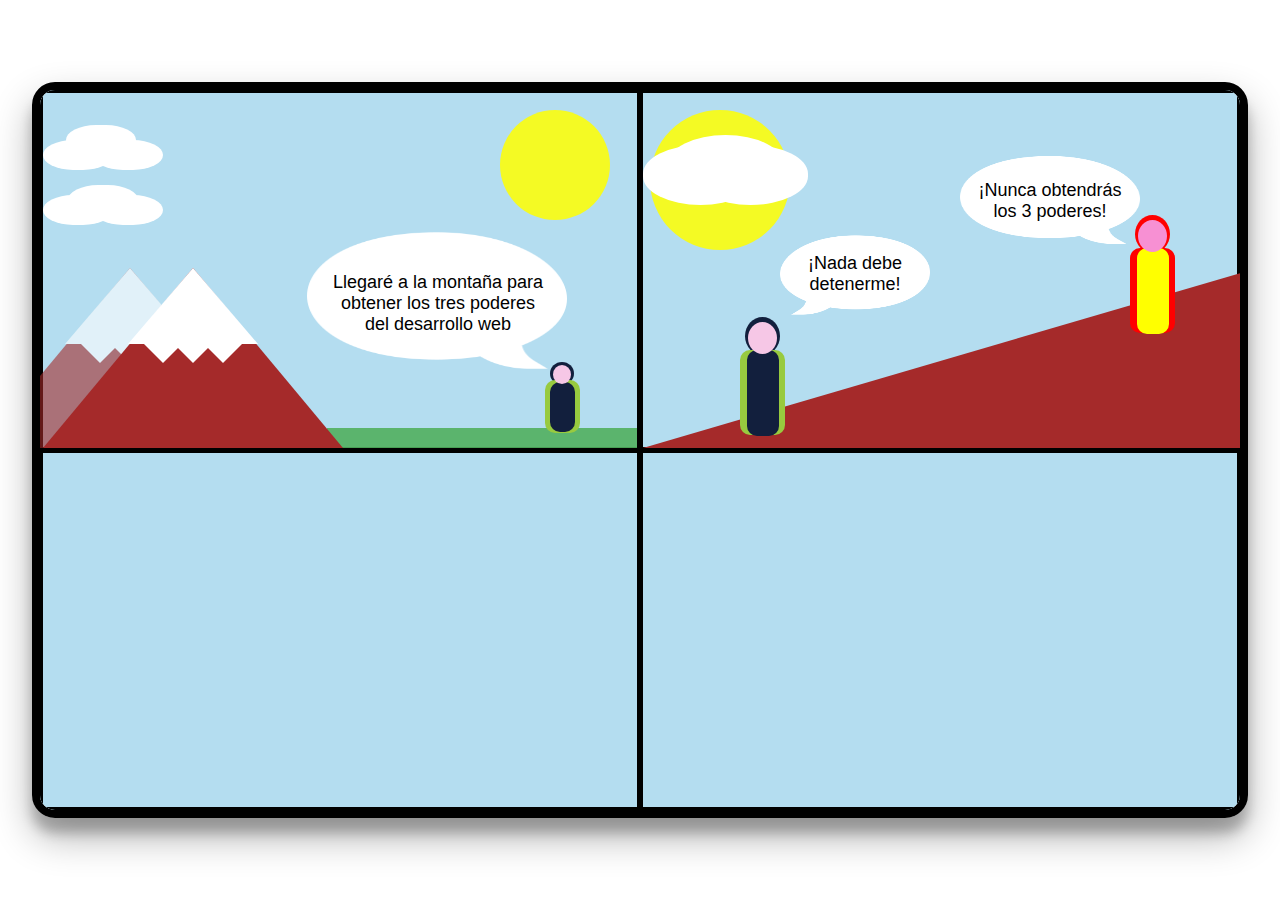
==== creativoSS.html @ b55a6c50 "Initial commit" ====
<!DOCTYPE html>
<html lang="es">
<head>
    <meta charset="UTF-8">
    <meta http-equiv="X-UA-Compatible" content="IE=edge">
    <meta name="viewport" content="width=device-width, initial-scale=1.0">
    <title>Liga de CreativoSS</title>
    <link rel="stylesheet" href="styles.css">
</head>
<body>
    <div class="comic">
        <div class="scene1">
            <div class="sun"></div>  
            <div class="grass"></div>
            <div class="hero">
              <div class="hero-head"></div>   
              <div class="hero-mask"></div>
              <div class="hero-cap"></div>   
              <div class="hero-body"></div>
            </div>
            <div class="dialogue-1">
              <img src="images/dialogue-left.png" alt="dialogo 1">
              <div class="text-dialogue-1">Llegaré a la montaña para</div>
              <div class="text-dialogue-1">obtener los tres poderes</div>
              <div class="text-dialogue-1">del desarrollo web</div>
            </div>                             
            <div class="mountain">
              <div class="mountain-top">
                <div class="mountain-cap-1"></div>
                <div class="mountain-cap-2"></div>
                <div class="mountain-cap-3"></div>
              </div>
            </div>      
            <div class="mountain-two">
              <div class="mountain-top">
                <div class="mountain-cap-1"></div>
                <div class="mountain-cap-2"></div>
                <div class="mountain-cap-3"></div>
              </div>
            </div>          
            <div class="cloud"></div>
            <div class="cloud2"></div>      
        </div>
        <!-- SCENE 2         -->
        <div class="scene2">
          <div class="colina"></div>
          <div class="sun2"></div>
          <div class="cloud3"></div>
          <div class="hero2">
            <div class="hero2-head"></div>   
            <div class="hero2-mask"></div>
            <div class="hero2-cap"></div>   
            <div class="hero2-body"></div>              
          </div>
          <div class="dialogue-2">
            <img src="images/dialogue-right.png" alt="dialogo 2">
            <div class="text-dialogue-2">¡Nada debe</div>
            <div class="text-dialogue-2">detenerme!</div>              
          </div>
          <div class="villain">
            <div class="villain-head"></div>   
            <div class="villain-mask"></div>
            <div class="villain-cap"></div>   
            <div class="villain-body"></div>              
          </div>
          <div class="dialogue-3">
            <img src="images/dialogue-left.png" alt="dialogo 2">
            <div class="text-dialogue-3">¡Nunca obtendrás</div>
            <div class="text-dialogue-3">los 3 poderes!</div>              
          </div> 
        </div>
        <div class="scene3"></div>
        <div class="scene4"></div>
    </div>
</body>
</html>
---- styles.css ----
:root {
    --dark-pink:  #f790d3;
    --light-pink: #f6c7e6;
    --dark-green: #51af5e;
    --light-green: #51af5e;
    --platzi-green: #98CA3F;
    --platzi-dark-blue: #121f3d;
    --sky-blue: #b4ddf0;    
    --shadow: 0 19px 38px rgba(0,0,0,0.30),
              0 15px 12px rgba(0,0,0,0.22);
  }

  body {
    margin: 0;
    height: 100vh;
    width: 100%;
    display: grid;
    place-items: center;
    counter-reset: score;
}

.comic {
    position: relative;
    border: 8px solid black;
    border-radius: 23px;
    height: 720px;
    width: 1200px;
    box-shadow: 0 19px 38px rgba(0, 0, 0, 0.3), 0 15px 12px rgba(0, 0, 0, 0.22);
    overflow: hidden;
}

.scene1 {
    background: var(--sky-blue);
    float: left;
    height: 354px;
    width: 594px;
    border: 3px solid black;
    overflow: hidden;
    margin: 0;
}
.scene2 {
    background: var(--sky-blue);
    float: right;
    height: 354px;
    width: 594px;
    border: 3px solid black;
    overflow: hidden;
    margin: 0;
}
.scene3 {
    background: var(--sky-blue);
    float: left;
    height: 354px;
    width: 594px;
    border: 3px solid black;
    overflow: hidden;
    margin: 0;
}
.scene4 {
    background: var(--sky-blue);
    float: right;
    height: 354px;
    width: 594px;
    border: 3px solid black;
    overflow: hidden;
    margin: 0;
}

/*Scence 1*/
.sun {
  background: yellow;
  border-radius: 50%;
  height: 110px;
  width: 110px;  
  position: absolute;
  top: 20px;
  left: 460px;
  opacity: 0.85;
  z-index: 0;
}

.grass {
  background: var(--dark-green);
  height: 20px;
  width: 310px;
  position: absolute;
  left: 287px;
  bottom: 362px;
  opacity: 0.9;
  z-index: 0;
}

.hero {
  position: absolute;
  left: 505px;
  bottom: 430px;
  z-index: 0; 
}

.hero-head {
  background: var(--light-pink);
  height: 19px;
  width: 18px;
  position: absolute;  
  left: 8px;
  bottom: -4px;
  border-radius: 50%;
  z-index: 1; 
}

.hero-mask {
  background: var(--platzi-dark-blue);
  height: 23px;
  width: 24px;
  position: absolute;  
  left: 5px;
  bottom: -5px;
  border-radius: 50%;
  z-index: 0; 
}

.hero-cap {
  background: var(--platzi-green);
  height: 53px;
  width: 35px;
  position: absolute;  
  border-radius: 10px;
  z-index: 0;
}

.hero-body {
  background: var(--platzi-dark-blue);
  height: 50px;
  width: 25px;
  position: absolute;
  left: 5px; 
  bottom: -52px; 
  border-radius: 10px;
  z-index: 0;
}

.dialogue-1 {
  display: grid;
  align-items: center;
  justify-content: center;
}

.dialogue-1 img {
  height: 155px;
  width: 260px;
  position: absolute;
  bottom: 432px;
  left: 267px;
  z-index: 0;  
}

.dialogue-1 .text-dialogue-1 {
  font-family: sans-serif;
  font-size: large;
  text-align: center;
  position: relative;
  bottom: -179px;
  left: 98px;
}

.mountain, .mountain-two {
  position: absolute;
  bottom: 362px;
  border-left: 150px solid transparent;
  border-right: 150px solid transparent;
  border-bottom: 180px solid brown;
  z-index: 1;
}
.mountain-two {
  left: -60px;
  bottom:362px;
  opacity: .6;
  z-index: 0;
}
.mountain-top {
  position: absolute;
  right: -65px;
  border-left: 65px solid transparent;
  border-right: 65px solid transparent;
  border-bottom: 76px solid white;
  z-index: 2;
}
.mountain-cap-1, .mountain-cap-2, .mountain-cap-3 {
  position: absolute;
  top: 70px;
  border-left: 25px solid transparent;
  border-right: 25px solid transparent;
  border-top: 25px solid white;
}
.mountain-cap-1 { 
  left: -55px; 
}
.mountain-cap-2 { 
  left: -25px; 
}
.mountain-cap-3 { 
  left: 5px; 
}

.cloud, .cloud2, .cloud::before, .cloud::after, .cloud2::before, .cloud2::after {
  position: absolute;
  width: 70px;
  height: 30px;
  background:white;  
  border-radius: 100px / 50px;
}
.cloud { 
  bottom: 585px;
  animation-name: cloud;
  animation-duration: 25s;
  animation-timing-function: linear;
  animation-iteration-count: infinite;
  z-index: 2;        
}
.cloud2 { 
  bottom: 640px;
  animation-name: cloud2;
  animation-duration: 25s;
  animation-timing-function: linear;
  animation-iteration-count: infinite;
  z-index: 0;        
}

@keyframes cloud {
 
  0%{ 
    left: 0px; 
  }
  50%{ 
    left: 410px; 
  } 
  75%{
    left: 200px;
  } 
  100%{
    left:2px;
  }
}

@keyframes cloud2 {
 
  0%{ 
    left: 400px; 
  }
  50%{ 
    left: 20px; 
  } 
  75%{
    left: 200px;
  } 
  100%{
    left:405px;
  }
}

.cloud::before {
  content: '';
  left: 50px;
}
.cloud::after {
  content: '';
  left: 25px;
  top: -10px;
}
.cloud2::before {
  content: '';
  left: 50px;
}
.cloud2::after {
  content: '';
  left: 23px;
  top: -15px;
}

/*Scence 2*/
.colina {
  position: absolute;
  bottom: 362.5px;
  border-left: 615px solid transparent;  
  border-bottom: 180px solid brown;
  z-index: 0;  
}

.sun2 {
  background: yellow;
  border-radius: 50%;
  height: 140px;
  width: 140px;  
  position: absolute;
  top: 20px;
  left: 610px;  
  opacity: 0.85;
  z-index: 0;
}

.cloud3, .cloud3::before, .cloud3::after {
  position: absolute;
  width: 115px;
  height: 60px;
  background:white;  
  border-radius: 100px / 50px;
}
.cloud3 { 
  bottom: 605px;
  animation-name: cloud3;
  animation-duration: 15s;
  animation-timing-function: linear;
  animation-iteration-count: infinite;
  z-index: 2;        
}

@keyframes cloud3 {
 
  0%{ 
    left: 620px; 
  }
  50%{ 
    left: 765px; 
  } 
  75%{
    left: 720px;
  } 
  100%{
    left: 620px;
  }
}

.cloud3::before {
  content: '';
  left: 50px;
}
.cloud3::after {
  content: '';
  left: 25px;
  top: -10px;
}

.hero2 {
  position: absolute;
  left: 700px;
  bottom: 460px;
  z-index: 0; 
}

.hero2-head {
  background: var(--light-pink);
  height: 32px;
  width: 29px;
  position: absolute;  
  left: 8px;
  bottom: -4px;
  border-radius: 50%;
  z-index: 1; 
}

.hero2-mask {
  background: var(--platzi-dark-blue);
  height: 38px;
  width: 35px;
  position: absolute;  
  left: 5px;
  bottom: -5px;
  border-radius: 50%;
  z-index: 0; 
}

.hero2-cap {
  background: var(--platzi-green);
  height: 85px;
  width: 45px;
  position: absolute;  
  border-radius: 10px;
  z-index: 0;
}

.hero2-body {
  background: var(--platzi-dark-blue);
  height: 86px;
  width: 32px;
  position: absolute;
  left: 7px; 
  bottom: -86px; 
  border-radius: 10px;
  z-index: 0;
}

.dialogue-2 {
  display: grid;
  align-items: center;
  justify-content: center;
}

.dialogue-2 img {
  height: 90px;
  width: 150px;
  position: absolute;
  bottom: 490px;
  left: 740px;
  z-index: 0;  
}

.dialogue-2 .text-dialogue-2 {
  font-family: sans-serif;
  font-size: large;
  text-align: center;
  position: relative;
  bottom: -160px;
  left: -85px;
}

.villain {
  position: absolute;
  left: 1090px;
  bottom: 562px;
  z-index: 0; 
}

.villain-head {
  background: var(--dark-pink);
  height: 32px;
  width: 29px;
  position: absolute;  
  left: 8px;
  bottom: -4px;
  border-radius: 50%;
  z-index: 1; 
}

.villain-mask {
  background: red;
  height: 38px;
  width: 35px;
  position: absolute;  
  left: 5px;
  bottom: -5px;
  border-radius: 50%;
  z-index: 0; 
}

.villain-cap {
  background: red;
  height: 85px;
  width: 45px;
  position: absolute;  
  border-radius: 10px;
  z-index: 0;
}

.villain-body {
  background: yellow;
  height: 86px;
  width: 32px;
  position: absolute;
  left: 7px; 
  bottom: -86px; 
  border-radius: 10px;
  z-index: 0;
}

.dialogue-3 {
  display: grid;
  align-items: center;
  justify-content: center;
}

.dialogue-3 img {
  height: 100px; 
  width: 180px;
  position: absolute;
  bottom: 560px;
  left: 920px;
  z-index: 0;  
}

.dialogue-3 .text-dialogue-3 {
  font-family: sans-serif;
  font-size: large;
  text-align: center;
  position: relative;
  bottom: -45px;
  left: 110px;
}
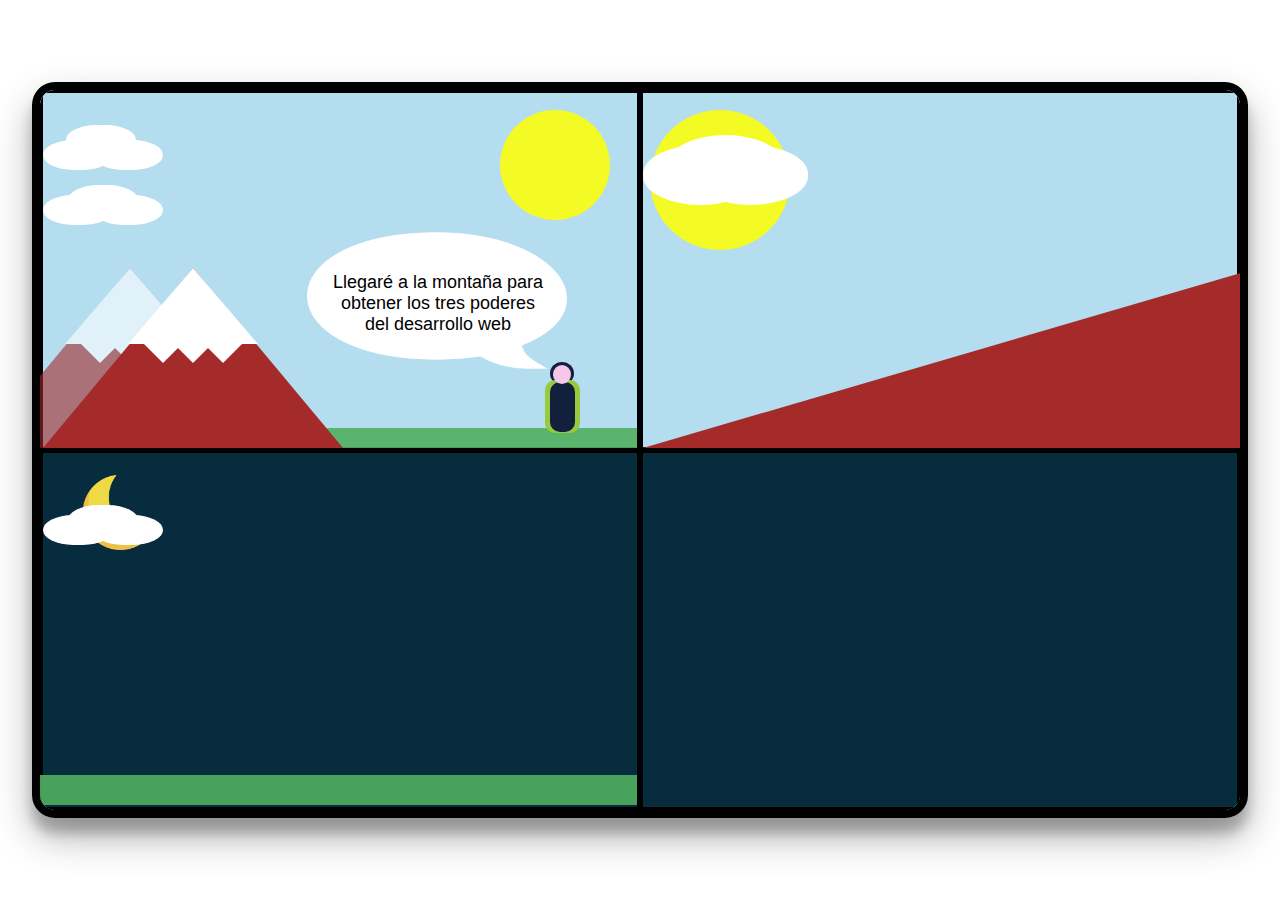
==== commit 09a20a35: "Segunda y tercera escena agregadas" ====
--- a/creativoSS.html
+++ b/creativoSS.html
@@ -66,10 +66,38 @@
           <div class="dialogue-3">
             <img src="images/dialogue-left.png" alt="dialogo 2">
             <div class="text-dialogue-3">¡Nunca obtendrás</div>
-            <div class="text-dialogue-3">los 3 poderes!</div>              
+            <div class="text-dialogue-3">los tres poderes!</div>              
           </div> 
+          <div class="container-laser1">
+            <div class="laser">
+              <img src="images/laser.png" alt="">
+            </div>
+          </div>
         </div>
-        <div class="scene3"></div>
+        <!-- SCENE 3 -->
+        <div class="scene3">
+          <div class="moon">
+            <img src="images/moon.png" alt="">
+          </div>
+          <div class="cloud4"></div>            
+        </div>
+        <div class="hero3">
+          <div class="hero3-head"></div>   
+          <div class="hero3-mask"></div>
+          <div class="hero3-cap"></div>   
+          <div class="hero3-body"></div>              
+        </div>
+        <div class="grass2"></div>
+        <div class="dialogue-4">
+          <img src="images/dialogue-left.png" alt="dialogo 4">
+          <div class="text-dialogue-4">Por fin, los tres poderes:</div>
+          <div class="text-dialogue-4">HTML, CSS y JavaScript</div>     
+        </div>    
+        <div class="powers">
+          <img class="logo html" src="images/htmllogo.png" alt="HTML">
+          <img class="logo css" src="images/csslogo.png" alt="HTML">
+          <img class="logo javascript" src="images/js.png" alt="HTML">
+        </div>
         <div class="scene4"></div>
     </div>
 </body>
--- a/styles.css
+++ b/styles.css
@@ -5,7 +5,8 @@
     --light-green: #51af5e;
     --platzi-green: #98CA3F;
     --platzi-dark-blue: #121f3d;
-    --sky-blue: #b4ddf0;    
+    --sky-blue: #b4ddf0; 
+    --sky-dark: #062c3d;     
     --shadow: 0 19px 38px rgba(0,0,0,0.30),
               0 15px 12px rgba(0,0,0,0.22);
   }
@@ -48,7 +49,7 @@
     margin: 0;
 }
 .scene3 {
-    background: var(--sky-blue);
+    background: var(--sky-dark);
     float: left;
     height: 354px;
     width: 594px;
@@ -57,7 +58,7 @@
     margin: 0;
 }
 .scene4 {
-    background: var(--sky-blue);
+    background: var(--sky-dark );
     float: right;
     height: 354px;
     width: 594px;
@@ -94,7 +95,35 @@
   position: absolute;
   left: 505px;
   bottom: 430px;
-  z-index: 0; 
+  z-index: 0;
+  animation-name: walk;
+  animation-duration: 4s;
+  animation-timing-function: linear;
+  animation-delay: 2.7s;
+  animation-fill-mode: forwards; 
+}
+
+@keyframes walk {
+  0%{
+    transform: translateX(-40px);
+    opacity: 1;  
+  }
+  20%{
+    transform: translateX(-80px);
+    opacity: 1;  
+  }
+  40%{
+    transform: translateX(-160px);
+    opacity: 1;  
+  }
+  80%{
+    transform: translateX(-240px); 
+    opacity: 1;   
+  }
+  100% {
+    transform: translateX(-240px); 
+    opacity: 0;
+  }
 }
 
 .hero-head {
@@ -143,6 +172,29 @@
   display: grid;
   align-items: center;
   justify-content: center;
+  animation-name: dissapear;
+  animation-duration: 500ms;
+  animation-delay: 2s;
+  animation-timing-function: linear;
+  animation-fill-mode: forwards;
+}
+
+@keyframes dissapear {
+  0%{
+    opacity: 1;
+  }
+  50%{
+    opacity: 1;
+  }
+  95%{
+    opacity: 0.6;
+  }
+  98%{
+    opacity: 0.8;
+  }
+  100%{
+    opacity: 0;
+  }
 }
 
 .dialogue-1 img {
@@ -344,7 +396,48 @@
   position: absolute;
   left: 700px;
   bottom: 460px;
-  z-index: 0; 
+  z-index: 0;
+  opacity: 0; 
+  animation-name: climbing;
+  animation-duration: 10s;
+  animation-timing-function: linear;
+  animation-delay: 7.3s;
+  animation-fill-mode: forwards;
+}
+
+@keyframes climbing {
+  0%{
+    opacity: 0.2;
+    transform: translate(0px, 0px);
+  }
+  2%{
+    opacity: 0.6;
+    transform: translate(0px, 0px);
+  }
+  5%{
+    opacity: 1;
+    transform: translate(0px, 0px);
+  }
+  25%{
+    opacity: 1;
+    transform: translate(0px, 0px);
+  }  
+  50%{
+    opacity: 1;
+    transform: translate(0px, 0px);
+  }
+  75%{
+    opacity: 1;
+    transform: translate(0px, 0px);
+  }
+  99%{
+    transform: translate(480px, -120px);
+    opacity: 1;
+  }
+  100%{
+    transform: translate(485px, -120px);
+    opacity: 0;
+  }
 }
 
 .hero2-head {
@@ -393,6 +486,33 @@
   display: grid;
   align-items: center;
   justify-content: center;
+  animation-name: appeardissapear;
+  animation-duration: 6s;
+  animation-timing-function: linear;
+  animation-delay: 7.55s;
+  animation-fill-mode: forwards;
+  opacity: 0;
+}
+
+@keyframes appeardissapear {
+  0%{
+    opacity: 0;
+  }
+  3%{
+    opacity: 0.7;
+  }
+  5%{
+    opacity: 1;
+  }
+  60%{
+    opacity: 1;
+  }
+  97%{
+    opacity: 0.4;
+  }
+  100%{
+    opacity: 0;
+  }
 }
 
 .dialogue-2 img {
@@ -418,6 +538,12 @@
   left: 1090px;
   bottom: 562px;
   z-index: 0; 
+  animation-name: appeardissapear;
+  animation-duration: 4s;
+  animation-timing-function: linear;
+  animation-delay: 7.5s;
+  animation-fill-mode: forwards;
+  opacity: 0;
 }
 
 .villain-head {
@@ -466,7 +592,13 @@
   display: grid;
   align-items: center;
   justify-content: center;
-}
+  animation-name: appeardissapear;
+  animation-duration: 3.5s;
+  animation-timing-function: linear;
+  animation-delay: 7.6s;
+  animation-fill-mode: forwards;
+  opacity: 0;
+} 
 
 .dialogue-3 img {
   height: 100px; 
@@ -484,4 +616,286 @@
   position: relative;
   bottom: -45px;
   left: 110px;
+}
+
+.container-laser1 {
+  position: absolute;
+  z-index: 2;
+  height: 100px;
+  width: 80px;
+  bottom: 375px;  
+  left: 760px;
+  opacity: 0;
+  animation-name: laser;
+  animation-duration: 1.3s;
+  animation-timing-function: linear;
+  animation-iteration-count: 1;
+  animation-fill-mode: forwards;
+  animation-delay: 9s;
+}
+
+.laser img {
+  position: absolute;
+  height: 50px;
+  transform: rotate(-25deg);  
+}
+
+@keyframes laser {
+  0%{
+    transform: translate(0, -5px);
+    opacity: 0.9;
+  }
+  25%{
+    transform: translate(75px, -25px);
+    opacity: 1;
+  }
+  50%{
+    transform: translate(150px, -45px);
+    opacity: 1;
+  }
+  75%{
+    transform: translate(225px, -65px);
+    opacity: 1;
+  }
+  99%{
+    transform: translate(300px, -89px);
+    opacity: 1;
+  }
+  100%{
+    transform: translate(300px, -90px);
+    opacity: 0;
+  }
+}
+
+/*Scence 3*/
+
+.moon {
+  position: absolute;
+  z-index: 0;
+  height: 75px;
+  width: 75px;
+  bottom: 260px;  
+  left: 40px;
+  z-index: 0;
+}
+
+.moon img {
+  position: absolute;
+  height: 75px;
+}
+
+.cloud4, .cloud4::before, .cloud4::after {
+  position: absolute;
+  width: 70px;
+  height: 30px;
+  background:white;  
+  border-radius: 100px / 50px;
+}
+
+.cloud4 { 
+  bottom: 265px;
+  animation-name: cloud4;
+  animation-duration: 18s;
+  animation-timing-function: linear;
+  animation-iteration-count: infinite;
+  z-index: 0;        
+}
+
+@keyframes cloud4 {
+ 
+  0%{ 
+    left: 75px; 
+  }
+  50%{ 
+    left: 180px; 
+  } 
+  75%{
+    left: 100px;
+  } 
+  100%{
+    left: 75px;
+  }
+}
+
+.cloud4::before {
+  content: '';
+  left: 50px;
+}
+.cloud4::after {
+  content: '';
+  left: 25px;
+  top: -10px;
+}
+
+.hero3 {
+  position: absolute;
+  left: 460px;
+  bottom: 60px;
+  z-index: 1;
+  animation-name: appeardissapear;
+  animation-duration: 10s;
+  animation-timing-function: linear;
+  animation-delay: 22s;
+  animation-fill-mode: forwards; 
+  opacity: 0;
+}
+
+.hero3-head {
+  background: var(--light-pink);
+  height: 56px;
+  width: 53px;
+  position: absolute;  
+  left: 13.5px;
+  bottom: 88px;
+  border-radius: 50%;
+  z-index: 3; 
+}
+
+.hero3-mask {
+  background: var(--platzi-dark-blue);
+  height: 65px;
+  width: 70px;
+  position: absolute;  
+  left: 5px;
+  bottom: 85px;
+  border-radius: 50%;
+  z-index: 2; 
+}
+
+.hero3-cap {
+  background: var(--platzi-green);
+  height: 153px;
+  width: 85px;
+  position: absolute;  
+  border-radius: 20px;
+  z-index: 1;
+  bottom: -55px;
+  left: -1px;
+}
+
+.hero3-body {
+  background: var(--platzi-dark-blue);
+  height: 140px;
+  width: 70px;
+  position: absolute;
+  left: 5px; 
+  bottom: -52px; 
+  border-radius: 18px;
+  z-index: 2;
+}
+
+.grass2 {
+  background: var(--dark-green);
+  height: 30px;
+  width: 597px;
+  position: absolute;
+  left: 0px;
+  bottom: 5px;
+  opacity: 0.9;
+  z-index: 0;
+}
+
+.dialogue-4 {
+  display: grid;
+  align-items: center;
+  justify-content: center;
+  animation-name: appeardissapear;
+  animation-duration: 8s;
+  animation-delay: 23s;
+  animation-timing-function: linear;
+  animation-fill-mode: forwards;
+  opacity: 0;
+}
+
+.dialogue-4 img {
+  height: 190px;
+  width: 175px;
+  position: absolute;
+  bottom: 145px;
+  left: 295px;
+  z-index: 0;  
+}
+
+.dialogue-4 .text-dialogue-4 {
+  font-family: sans-serif;
+  font-size: large;
+  text-align: center;
+  position: relative;
+  bottom: -410px;
+  left: -220px;
+}
+
+.powers {
+  background: white;
+  z-index: 1;
+  height: 100px;
+  width: 255px;
+  bottom: 50px;
+  left: 2px;
+  position: absolute;
+  display: flex;
+  justify-content: space-between; 
+  margin: 30px;
+  opacity: 0;    
+}
+
+.powers img{
+  height: 90px;
+  bottom: 100px;  
+}
+
+.html {
+  animation-name: logo;
+  animation-timing-function: linear;        
+  animation-delay: 100ms;
+  animation-duration: 500ms;
+  animation-iteration-count: infinite;
+}
+
+.css {
+  animation-name: logo;
+  animation-timing-function: linear;        
+  animation-delay: 100ms;
+  animation-duration: 800ms;
+  animation-iteration-count: infinite;
+}
+
+.javascript {
+  animation-name: logo;
+  animation-timing-function: linear;        
+  animation-delay: 100ms;
+  animation-duration: 500ms;
+  animation-iteration-count: infinite;
+}
+
+@keyframes logo {
+  0%{
+    /* opacity: 0; */
+    transform: translateX(0px);
+  }
+  2%{
+    /* opacity: 0.5; */
+    transform: translateX(0px);  
+  }
+  5%{
+    /* opacity: 1; */
+    transform: translateX(0px);
+  }
+  10%{
+    transform: translateX(0px);
+  }
+  50%{
+    transform: translateX(-7px);
+  }
+  100%{
+    transform: translateX(0px);
+  }
+}
+
+.powers {
+  animation-name: appeardissapear;
+  animation-duration: 11s;
+  animation-delay: 20s;
+  animation-timing-function: linear;
+  animation-fill-mode: forwards;
 }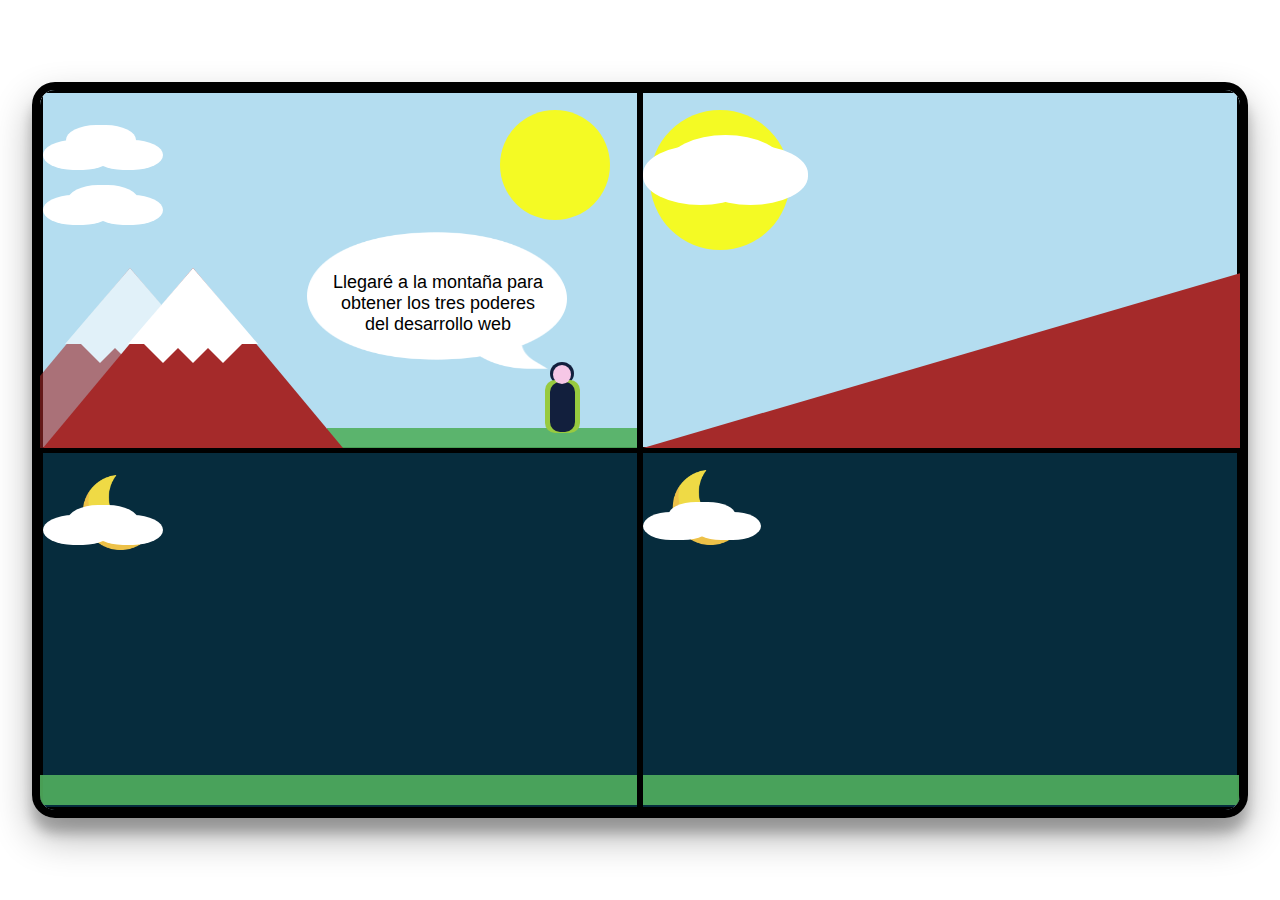
==== commit bf3d5c15: "Inicio scene 4" ====
--- a/creativoSS.html
+++ b/creativoSS.html
@@ -79,26 +79,45 @@
           <div class="moon">
             <img src="images/moon.png" alt="">
           </div>
-          <div class="cloud4"></div>            
+          <div class="cloud4"></div>           
+          <div class="hero3">
+            <div class="hero3-head"></div>   
+            <div class="hero3-mask"></div>
+            <div class="hero3-cap"></div>   
+            <div class="hero3-body"></div>              
+          </div>
+          <div class="grass2"></div>
+          <div class="dialogue-4">
+            <img src="images/dialogue-left.png" alt="dialogo 4">
+            <div class="text-dialogue-4">Por fin, los tres poderes:</div>
+            <div class="text-dialogue-4">HTML, CSS y JavaScript</div>     
+          </div>    
+          <div class="powers">
+            <img class="logo html" src="images/htmllogo.png" alt="HTML">
+            <img class="logo css" src="images/csslogo.png" alt="HTML">
+            <img class="logo javascript" src="images/js.png" alt="HTML">
+          </div>
         </div>
-        <div class="hero3">
-          <div class="hero3-head"></div>   
-          <div class="hero3-mask"></div>
-          <div class="hero3-cap"></div>   
-          <div class="hero3-body"></div>              
+        <!-- Scene 4 -->
+        <div class="scene4">
+          <div class="moon2">
+            <img src="images/moon.png" alt="Moon 2">
+          </div>
+          <div class="cloud5"></div>
+          <div class="grass3"></div>  
+          <div class="hero4">
+            <div class="hero4-head"></div>   
+            <div class="hero4-mask"></div>
+            <div class="hero4-cap"></div>   
+            <div class="hero4-body"></div> 
+          </div>
+          <div class="villain2">
+            <div class="villain2-head"></div>   
+            <div class="villain2-mask"></div>
+            <div class="villain2-cap"></div>   
+            <div class="villain2-body"></div> 
+          </div>
         </div>
-        <div class="grass2"></div>
-        <div class="dialogue-4">
-          <img src="images/dialogue-left.png" alt="dialogo 4">
-          <div class="text-dialogue-4">Por fin, los tres poderes:</div>
-          <div class="text-dialogue-4">HTML, CSS y JavaScript</div>     
-        </div>    
-        <div class="powers">
-          <img class="logo html" src="images/htmllogo.png" alt="HTML">
-          <img class="logo css" src="images/csslogo.png" alt="HTML">
-          <img class="logo javascript" src="images/js.png" alt="HTML">
-        </div>
-        <div class="scene4"></div>
     </div>
 </body>
 </html>--- a/styles.css
+++ b/styles.css
@@ -704,16 +704,16 @@
 @keyframes cloud4 {
  
   0%{ 
-    left: 75px; 
+    left: 70px; 
   }
   50%{ 
-    left: 180px; 
+    left: 165px; 
   } 
   75%{
     left: 100px;
   } 
   100%{
-    left: 75px;
+    left: 70px;
   }
 }
 
@@ -729,7 +729,7 @@
 
 .hero3 {
   position: absolute;
-  left: 460px;
+  left: 500px;
   bottom: 60px;
   z-index: 1;
   animation-name: appeardissapear;
@@ -808,11 +808,11 @@
 }
 
 .dialogue-4 img {
-  height: 190px;
-  width: 175px;
-  position: absolute;
-  bottom: 145px;
-  left: 295px;
+  height: 130px;
+  width: 230px;
+  position: absolute;
+  bottom: 160px;
+  left: 275px;
   z-index: 0;  
 }
 
@@ -821,8 +821,9 @@
   font-size: large;
   text-align: center;
   position: relative;
-  bottom: -410px;
-  left: -220px;
+  bottom: -110px;
+  left: 90px;
+  z-index: 2;
 }
 
 .powers {
@@ -898,4 +899,189 @@
   animation-delay: 20s;
   animation-timing-function: linear;
   animation-fill-mode: forwards;
+}
+
+/* Scene 4 */
+
+.moon2 {
+  position: absolute;
+  z-index: 0;
+  height: 70px;
+  width: 70px;
+  bottom: 270px;  
+  left: 630px;
+  z-index: 0;
+}
+
+.moon2 img {
+  position: absolute;
+  height: 75px;
+}
+
+.cloud5, .cloud5::before, .cloud5::after {
+  position: absolute;
+  width: 68px;
+  height: 28px;
+  background:white;  
+  border-radius: 100px / 50px;
+}
+
+.cloud5 { 
+  bottom: 270px;  
+  animation-name: cloud5;
+  animation-duration: 10s;
+  animation-timing-function: linear;
+  animation-iteration-count: infinite;
+  z-index: 0;        
+}
+
+@keyframes cloud5 {
+ 
+  0%{ 
+    left: 620px; 
+  }
+  50%{ 
+    left: 750px; 
+  } 
+  75%{
+    left: 700px;
+  } 
+  100%{
+    left: 620px;
+  }
+}
+
+.cloud5::before {
+  content: '';
+  left: 50px;
+}
+.cloud5::after {
+  content: '';
+  left: 25px;
+  top: -10px;
+}
+
+.grass3 {
+  background: var(--dark-green);
+  height: 30px;
+  width: 596px;
+  position: absolute;
+  left: 603px;
+  bottom: 5px;
+  opacity: 0.9;
+  z-index: 0;
+}
+
+.hero4 {
+  position: absolute;
+  left: 1075px;
+  bottom: 60px;
+  z-index: 1;
+  animation-name: appeardissapear;
+  animation-duration: 10s;
+  animation-timing-function: linear;
+  animation-delay: 33s;
+  animation-fill-mode: forwards; 
+  opacity: 0;
+}
+
+.hero4-head {
+  background: var(--light-pink);
+  height: 56px;
+  width: 53px;
+  position: absolute;  
+  left: 13.5px;
+  bottom: 88px;
+  border-radius: 50%;
+  z-index: 3; 
+}
+
+.hero4-mask {
+  background: var(--platzi-dark-blue);
+  height: 65px;
+  width: 70px;
+  position: absolute;  
+  left: 5px;
+  bottom: 85px;
+  border-radius: 50%;
+  z-index: 2; 
+}
+
+.hero4-cap {
+  background: var(--platzi-green);
+  height: 153px;
+  width: 85px;
+  position: absolute;  
+  border-radius: 20px;
+  z-index: 1;
+  bottom: -55px;
+  left: -1px;
+}
+
+.hero4-body {
+  background: var(--platzi-dark-blue);
+  height: 140px;
+  width: 70px;
+  position: absolute;
+  left: 5px; 
+  bottom: -52px; 
+  border-radius: 18px;
+  z-index: 2;
+}
+
+.villain2 {
+  position: absolute;
+  left: 630px;
+  bottom: 60px;
+  z-index: 1;
+  animation-name: appeardissapear;
+  animation-duration: 10s;
+  animation-timing-function: linear;
+  animation-delay: 34s;
+  animation-fill-mode: forwards; 
+  opacity: 0;
+}
+
+.villain2-head {
+  background: var(--dark-pink);
+  height: 56px;
+  width: 53px;
+  position: absolute;  
+  left: 13.5px;
+  bottom: 88px;
+  border-radius: 50%;
+  z-index: 3; 
+}
+
+.villain2-mask {
+  background: var(--dark-green);
+  height: 65px;
+  width: 70px;
+  position: absolute;  
+  left: 5px;
+  bottom: 85px;
+  border-radius: 50%;
+  z-index: 2; 
+}
+
+.villain2-cap {
+  background: var(--platzi-dark-blue);
+  height: 153px;
+  width: 85px;
+  position: absolute;  
+  border-radius: 20px;
+  z-index: 1;
+  bottom: -55px;
+  left: -1px;
+}
+
+.villain2-body {
+  background: var(--dark-green);
+  height: 140px;
+  width: 70px;
+  position: absolute;
+  left: 5px; 
+  bottom: -52px; 
+  border-radius: 18px;
+  z-index: 2;
 }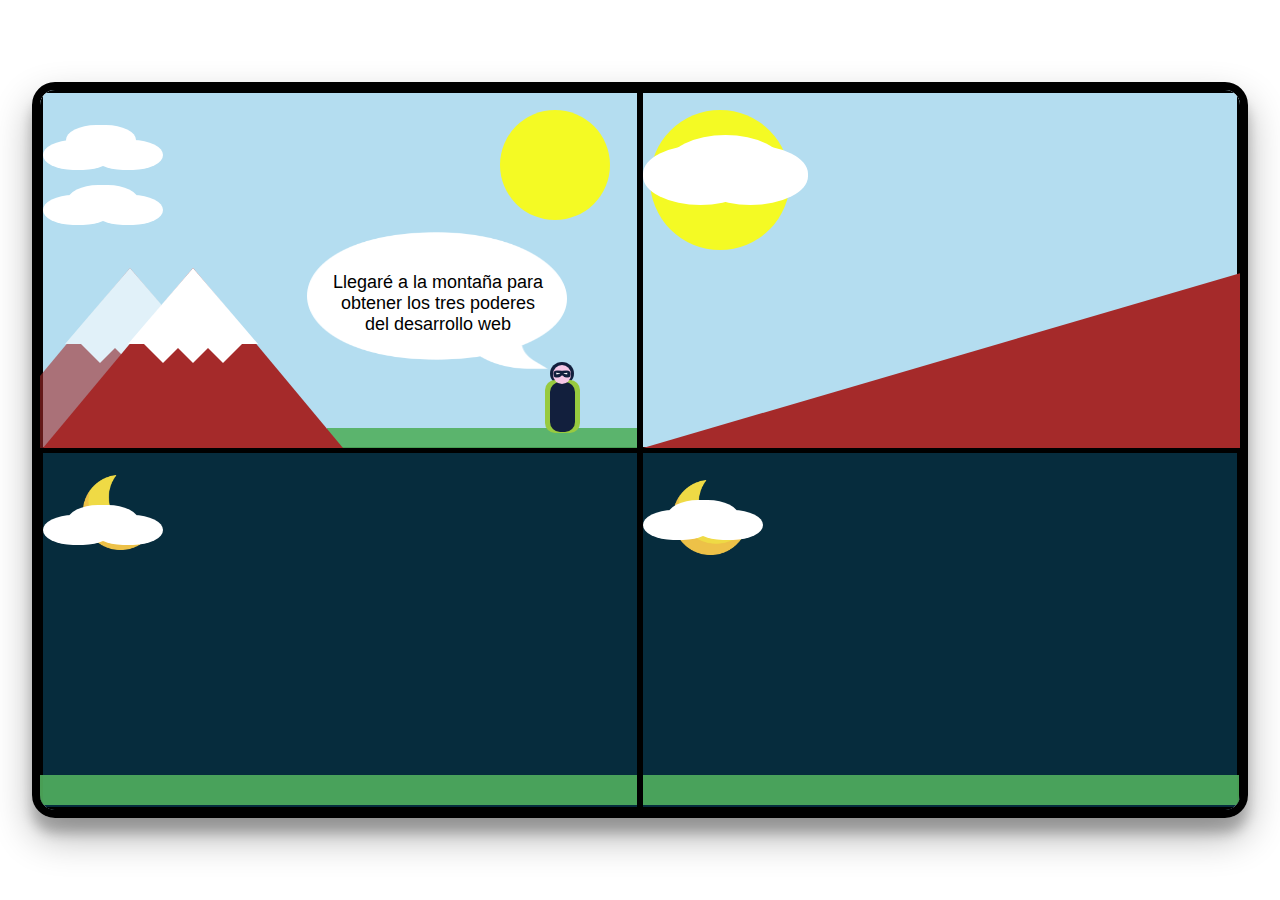
==== commit 301886cd: "Completada escena 4. Agregados antifaz y fireball png." ====
--- a/creativoSS.html
+++ b/creativoSS.html
@@ -4,7 +4,7 @@
     <meta charset="UTF-8">
     <meta http-equiv="X-UA-Compatible" content="IE=edge">
     <meta name="viewport" content="width=device-width, initial-scale=1.0">
-    <title>Liga de CreativoSS</title>
+    <title>Liga de Creatividad con CSS</title>
     <link rel="stylesheet" href="styles.css">
 </head>
 <body>
@@ -13,7 +13,10 @@
             <div class="sun"></div>  
             <div class="grass"></div>
             <div class="hero">
-              <div class="hero-head"></div>   
+              <div class="hero-head"></div>
+              <div class="hero-antifaz">
+                <img src="images/antifaz_blue.png">
+              </div>   
               <div class="hero-mask"></div>
               <div class="hero-cap"></div>   
               <div class="hero-body"></div>
@@ -47,7 +50,10 @@
           <div class="sun2"></div>
           <div class="cloud3"></div>
           <div class="hero2">
-            <div class="hero2-head"></div>   
+            <div class="hero2-head"></div>
+            <div class="hero2-antifaz">
+              <img src="images/antifaz_blue.png">
+            </div>   
             <div class="hero2-mask"></div>
             <div class="hero2-cap"></div>   
             <div class="hero2-body"></div>              
@@ -58,7 +64,10 @@
             <div class="text-dialogue-2">detenerme!</div>              
           </div>
           <div class="villain">
-            <div class="villain-head"></div>   
+            <div class="villain-head"></div>
+            <div class="villain-antifaz">
+              <img src="images/antifaz_red.png">
+            </div>      
             <div class="villain-mask"></div>
             <div class="villain-cap"></div>   
             <div class="villain-body"></div>              
@@ -68,20 +77,23 @@
             <div class="text-dialogue-3">¡Nunca obtendrás</div>
             <div class="text-dialogue-3">los tres poderes!</div>              
           </div> 
-          <div class="container-laser1">
-            <div class="laser">
-              <img src="images/laser.png" alt="">
+          <div class="container-fireball">
+            <div class="fireball">
+              <img src="images/fireball.png">
             </div>
           </div>
         </div>
         <!-- SCENE 3 -->
         <div class="scene3">
           <div class="moon">
-            <img src="images/moon.png" alt="">
+            <img src="images/moon.png">
           </div>
           <div class="cloud4"></div>           
           <div class="hero3">
-            <div class="hero3-head"></div>   
+            <div class="hero3-head"></div>
+            <div class="hero3-antifaz">
+              <img src="images/antifaz_blue.png">
+            </div>   
             <div class="hero3-mask"></div>
             <div class="hero3-cap"></div>   
             <div class="hero3-body"></div>              
@@ -94,8 +106,8 @@
           </div>    
           <div class="powers">
             <img class="logo html" src="images/htmllogo.png" alt="HTML">
-            <img class="logo css" src="images/csslogo.png" alt="HTML">
-            <img class="logo javascript" src="images/js.png" alt="HTML">
+            <img class="logo css" src="images/csslogo.png" alt="CSS">
+            <img class="logo javascript" src="images/js.png" alt="JS">
           </div>
         </div>
         <!-- Scene 4 -->
@@ -106,16 +118,70 @@
           <div class="cloud5"></div>
           <div class="grass3"></div>  
           <div class="hero4">
-            <div class="hero4-head"></div>   
+            <div class="hero4-head"></div>  
+            <div class="hero4-antifaz">
+              <img src="images/antifaz_blue.png">
+            </div> 
             <div class="hero4-mask"></div>
             <div class="hero4-cap"></div>   
             <div class="hero4-body"></div> 
           </div>
+          <div class="dialogue-5">
+            <img src="images/dialogue-left.png" alt="dialogo 5">
+            <div class="text-dialogue-5">Hermano,</div> 
+            <div class="text-dialogue-5">¿qué haces aquí?</div>       
+          </div>
+          <div class="dialogue-8">
+            <img src="images/dialogue-left.png" alt="dialogo 8">
+            <div class="text-dialogue-8">Entonces tendré</div> 
+            <div class="text-dialogue-8">que destruirte...</div>       
+          </div>
+          <div class="dialogue-10">
+            <img src="images/dialogue-left.png" alt="dialogo 10">
+            <div class="text-dialogue-10">Lo siento, hermano...</div>     
+          </div>
+          <div class="dialogue-11">
+            <img src="images/dialogue-left.png" alt="dialogo 11">
+            <div class="text-dialogue-11">¡Ahora sí,</div>  
+            <div class="text-dialogue-11">a salvar al mundo!</div>    
+          </div>
           <div class="villain2">
-            <div class="villain2-head"></div>   
+            <div class="villain2-head"></div>
+            <div class="villain2-antifaz">
+              <img src="images/antifaz_blue.png">
+            </div>    
             <div class="villain2-mask"></div>
             <div class="villain2-cap"></div>   
             <div class="villain2-body"></div> 
+          </div>
+          <div class="dialogue-6">
+            <img src="images/dialogue-right.png" alt="dialogo 6">
+            <div class="text-dialogue-6">He venido a robar</div> 
+            <div class="text-dialogue-6">los poderes</div>                    
+          </div>
+          <div class="dialogue-7">
+            <img src="images/dialogue-right.png" alt="dialogo 7">
+            <div class="text-dialogue-7">¡Para destruir</div> 
+            <div class="text-dialogue-7">la programación!</div>                    
+          </div>
+          <div class="dialogue-9">
+            <img src="images/dialogue-right.png" alt="dialogo 9">
+            <div class="text-dialogue-9">¡Nooooooooo!</div>                 
+          </div>
+          <div class="container-fireball2">
+            <div class="fireball2">
+              <img src="images/fireball-invertido.png">
+            </div>
+          </div>
+          <div class="container-fireball3">
+            <div class="fireball3">
+              <img src="images/fireball.png">
+            </div>
+          </div>
+          <div class="powers2">
+            <img class="logo html" src="images/htmllogo.png" alt="HTML">
+            <img class="logo css" src="images/csslogo.png" alt="CSS">
+            <img class="logo javascript" src="images/js.png" alt="JS">
           </div>
         </div>
     </div>
--- a/styles.css
+++ b/styles.css
@@ -103,29 +103,6 @@
   animation-fill-mode: forwards; 
 }
 
-@keyframes walk {
-  0%{
-    transform: translateX(-40px);
-    opacity: 1;  
-  }
-  20%{
-    transform: translateX(-80px);
-    opacity: 1;  
-  }
-  40%{
-    transform: translateX(-160px);
-    opacity: 1;  
-  }
-  80%{
-    transform: translateX(-240px); 
-    opacity: 1;   
-  }
-  100% {
-    transform: translateX(-240px); 
-    opacity: 0;
-  }
-}
-
 .hero-head {
   background: var(--light-pink);
   height: 19px;
@@ -136,6 +113,15 @@
   border-radius: 50%;
   z-index: 1; 
 }
+
+.hero-antifaz img{  
+  position: absolute;
+  height: 18px;  
+  left: 8px;
+  bottom: -3px;  
+  z-index: 2; 
+}
+
 
 .hero-mask {
   background: var(--platzi-dark-blue);
@@ -179,24 +165,6 @@
   animation-fill-mode: forwards;
 }
 
-@keyframes dissapear {
-  0%{
-    opacity: 1;
-  }
-  50%{
-    opacity: 1;
-  }
-  95%{
-    opacity: 0.6;
-  }
-  98%{
-    opacity: 0.8;
-  }
-  100%{
-    opacity: 0;
-  }
-}
-
 .dialogue-1 img {
   height: 155px;
   width: 260px;
@@ -276,6 +244,988 @@
   animation-timing-function: linear;
   animation-iteration-count: infinite;
   z-index: 0;        
+}
+
+.cloud::before {
+  content: '';
+  left: 50px;
+}
+.cloud::after {
+  content: '';
+  left: 25px;
+  top: -10px;
+}
+.cloud2::before {
+  content: '';
+  left: 50px;
+}
+.cloud2::after {
+  content: '';
+  left: 23px;
+  top: -15px;
+}
+
+/*Scence 2*/
+.colina {
+  position: absolute;
+  bottom: 362.5px;
+  border-left: 615px solid transparent;  
+  border-bottom: 180px solid brown;
+  z-index: 0;  
+}
+
+.sun2 {
+  background: yellow;
+  border-radius: 50%;
+  height: 140px;
+  width: 140px;  
+  position: absolute;
+  top: 20px;
+  left: 610px;  
+  opacity: 0.85;
+  z-index: 0;
+}
+
+.cloud3, .cloud3::before, .cloud3::after {
+  position: absolute;
+  width: 115px;
+  height: 60px;
+  background:white;  
+  border-radius: 100px / 50px;
+}
+.cloud3 { 
+  bottom: 605px;
+  animation-name: cloud3;
+  animation-duration: 15s;
+  animation-timing-function: linear;
+  animation-iteration-count: infinite;
+  z-index: 2;        
+}
+
+.cloud3::before {
+  content: '';
+  left: 50px;
+}
+.cloud3::after {
+  content: '';
+  left: 25px;
+  top: -10px;
+}
+
+.hero2 {
+  position: absolute;
+  left: 700px;
+  bottom: 460px;
+  z-index: 0;
+  opacity: 0; 
+  animation-name: climbing;
+  animation-duration: 10s;
+  animation-timing-function: linear;
+  animation-delay: 7.3s;
+  animation-fill-mode: forwards;
+}
+
+.hero2-head {
+  background: var(--light-pink);
+  height: 32px;
+  width: 29px;
+  position: absolute;  
+  left: 8px;
+  bottom: -4px;
+  border-radius: 50%;
+  z-index: 1; 
+}
+
+.hero2-antifaz img{  
+  position: absolute;
+  height: 28px;  
+  left: 9px;
+  bottom: -2px;  
+  z-index: 2; 
+}
+
+.hero2-mask {
+  background: var(--platzi-dark-blue);
+  height: 38px;
+  width: 35px;
+  position: absolute;  
+  left: 5px;
+  bottom: -5px;
+  border-radius: 50%;
+  z-index: 0; 
+}
+
+.hero2-cap {
+  background: var(--platzi-green);
+  height: 85px;
+  width: 45px;
+  position: absolute;  
+  border-radius: 10px;
+  z-index: 0;
+}
+
+.hero2-body {
+  background: var(--platzi-dark-blue);
+  height: 86px;
+  width: 32px;
+  position: absolute;
+  left: 7px; 
+  bottom: -86px; 
+  border-radius: 10px;
+  z-index: 0;
+}
+
+.dialogue-2 {
+  display: grid;
+  align-items: center;
+  justify-content: center;
+  animation-name: appeardissapear;
+  animation-duration: 6s;
+  animation-timing-function: linear;
+  animation-delay: 7.55s;
+  animation-fill-mode: forwards;
+  opacity: 0;
+}
+
+.dialogue-2 img {
+  height: 90px;
+  width: 150px;
+  position: absolute;
+  bottom: 490px;
+  left: 740px;
+  z-index: 0;  
+}
+
+.dialogue-2 .text-dialogue-2 {
+  font-family: sans-serif;
+  font-size: large;
+  text-align: center;
+  position: relative;
+  bottom: -160px;
+  left: -85px;
+}
+
+.villain {
+  position: absolute;
+  left: 1090px;
+  bottom: 562px;
+  z-index: 0; 
+  animation-name: appeardissapear;
+  animation-duration: 4s;
+  animation-timing-function: linear;
+  animation-delay: 7.5s;
+  animation-fill-mode: forwards;
+  opacity: 0;
+}
+
+
+.villain-head {
+  background: var(--dark-pink);
+  height: 32px;
+  width: 29px;
+  position: absolute;  
+  left: 8px;
+  bottom: -4px;
+  border-radius: 50%;
+  z-index: 1; 
+}
+
+.villain-antifaz img{  
+  position: absolute;
+  height: 28px;  
+  left: 9px;
+  bottom: -2px;  
+  z-index: 2; 
+}
+
+.villain-mask {
+  background: red;
+  height: 38px;
+  width: 35px;
+  position: absolute;  
+  left: 5px;
+  bottom: -5px;
+  border-radius: 50%;
+  z-index: 0; 
+}
+
+.villain-cap {
+  background: red;
+  height: 85px;
+  width: 45px;
+  position: absolute;  
+  border-radius: 10px;
+  z-index: 0;
+}
+
+.villain-body {
+  background: yellow;
+  height: 86px;
+  width: 32px;
+  position: absolute;
+  left: 7px; 
+  bottom: -86px; 
+  border-radius: 10px;
+  z-index: 0;
+}
+
+.dialogue-3 {
+  display: grid;
+  align-items: center;
+  justify-content: center;
+  animation-name: appeardissapear;
+  animation-duration: 3.5s;
+  animation-timing-function: linear;
+  animation-delay: 7.6s;
+  animation-fill-mode: forwards;
+  opacity: 0;
+} 
+
+.dialogue-3 img {
+  height: 100px; 
+  width: 180px;
+  position: absolute;
+  bottom: 560px;
+  left: 920px;
+  z-index: 0;  
+}
+
+.dialogue-3 .text-dialogue-3 {
+  font-family: sans-serif;
+  font-size: large;
+  text-align: center;
+  position: relative;
+  bottom: -45px;
+  left: 110px;
+}
+
+.container-fireball {
+  position: absolute;
+  z-index: 2;
+  height: 100px;
+  width: 80px;
+  bottom: 375px;  
+  left: 760px;
+  opacity: 0;
+  animation-name: laser;
+  animation-duration: 1.3s;
+  animation-timing-function: linear;
+  animation-iteration-count: 1;
+  animation-fill-mode: forwards;
+  animation-delay: 9s;
+}
+
+.fireball img {
+  position: absolute;
+  height: 50px;
+  transform: rotate(5deg);  
+}
+
+/*Scence 3*/
+
+.moon {
+  position: absolute;
+  z-index: 0;
+  height: 75px;
+  width: 75px;
+  bottom: 260px;  
+  left: 40px;
+  z-index: 0;
+}
+
+.moon img {
+  position: absolute;
+  height: 75px;
+}
+
+.cloud4, .cloud4::before, .cloud4::after {
+  position: absolute;
+  width: 70px;
+  height: 30px;
+  background:white;  
+  border-radius: 100px / 50px;
+}
+
+.cloud4 { 
+  bottom: 265px;
+  animation-name: cloud4;
+  animation-duration: 18s;
+  animation-timing-function: linear;
+  animation-iteration-count: infinite;
+  z-index: 1;        
+}
+
+.cloud4::before {
+  content: '';
+  left: 50px;
+}
+.cloud4::after {
+  content: '';
+  left: 25px;
+  top: -10px;
+}
+
+.hero3 {
+  position: absolute;
+  left: 500px;
+  bottom: 60px;
+  z-index: 1;
+  animation-name: appeardissapear;
+  animation-duration: 10s;
+  animation-timing-function: linear;
+  animation-delay: 22s;
+  animation-fill-mode: forwards; 
+  opacity: 0;
+}
+
+.hero3-head {
+  background: var(--light-pink);
+  height: 56px;
+  width: 53px;
+  position: absolute;  
+  left: 13.5px;
+  bottom: 88px;
+  border-radius: 50%;
+  z-index: 3; 
+}
+
+.hero3-antifaz img{  
+  position: absolute;
+  height: 55px;  
+  left: 13px;
+  bottom: 90px;  
+  z-index: 4; 
+}
+
+.hero3-mask {
+  background: var(--platzi-dark-blue);
+  height: 65px;
+  width: 70px;
+  position: absolute;  
+  left: 5px;
+  bottom: 85px;
+  border-radius: 50%;
+  z-index: 2; 
+}
+
+.hero3-cap {
+  background: var(--platzi-green);
+  height: 153px;
+  width: 85px;
+  position: absolute;  
+  border-radius: 20px;
+  z-index: 1;
+  bottom: -55px;
+  left: -1px;
+}
+
+.hero3-body {
+  background: var(--platzi-dark-blue);
+  height: 140px;
+  width: 70px;
+  position: absolute;
+  left: 5px; 
+  bottom: -52px; 
+  border-radius: 18px;
+  z-index: 2;
+}
+
+.grass2 {
+  background: var(--dark-green);
+  height: 30px;
+  width: 597px;
+  position: absolute;
+  left: 0px;
+  bottom: 5px;
+  opacity: 0.9;
+  z-index: 0;
+}
+
+.dialogue-4 {
+  display: grid;
+  align-items: center;
+  justify-content: center;
+  animation-name: appeardissapear;
+  animation-duration: 8s;
+  animation-delay: 23s;
+  animation-timing-function: linear;
+  animation-fill-mode: forwards;
+  opacity: 0;
+}
+
+.dialogue-4 img {
+  height: 130px;
+  width: 230px;
+  position: absolute;
+  bottom: 160px;
+  left: 275px;
+  z-index: 0;  
+}
+
+.dialogue-4 .text-dialogue-4 {
+  font-family: sans-serif;
+  font-size: large;
+  text-align: center;
+  position: relative;
+  bottom: -110px;
+  left: 90px;
+  z-index: 2;
+}
+
+.powers {
+  background: white;
+  z-index: 1;
+  height: 100px;
+  width: 255px;
+  bottom: 50px;
+  left: 2px;
+  position: absolute;
+  display: flex;
+  justify-content: space-between; 
+  margin: 30px;
+  opacity: 0;
+  animation-name: appeardissapear;
+  animation-duration: 11s;
+  animation-delay: 20s;
+  animation-timing-function: linear;
+  animation-fill-mode: forwards;    
+}
+
+.powers img{
+  height: 90px;
+  bottom: 100px;  
+}
+
+.html {
+  animation-name: logo;
+  animation-timing-function: linear;        
+  animation-delay: 100ms;
+  animation-duration: 500ms;
+  animation-iteration-count: infinite;
+}
+
+.css {
+  animation-name: logo;
+  animation-timing-function: linear;        
+  animation-delay: 100ms;
+  animation-duration: 800ms;
+  animation-iteration-count: infinite;
+}
+
+.javascript {
+  animation-name: logo;
+  animation-timing-function: linear;        
+  animation-delay: 100ms;
+  animation-duration: 500ms;
+  animation-iteration-count: infinite;
+}
+
+/* Scene 4 */
+
+.moon2 {
+  position: absolute;
+  z-index: 0;
+  height: 70px;
+  width: 70px;
+  bottom: 260px;  
+  left: 630px;
+  z-index: 0;
+}
+
+.moon2 img {
+  position: absolute;
+  height: 75px;
+}
+
+.cloud5, .cloud5::before, .cloud5::after {
+  position: absolute;
+  width: 70px;
+  height: 30px;
+  background:white;  
+  border-radius: 100px / 50px;
+}
+
+.cloud5 { 
+  bottom: 270px;  
+  animation-name: cloud5;
+  animation-duration: 10s;
+  animation-timing-function: linear;
+  animation-iteration-count: infinite;
+  z-index: 1;        
+}
+
+.cloud5::before {
+  content: '';
+  left: 50px;
+}
+.cloud5::after {
+  content: '';
+  left: 25px;
+  top: -10px;
+}
+
+.grass3 {
+  background: var(--dark-green);
+  height: 30px;
+  width: 596px;
+  position: absolute;
+  left: 603px;
+  bottom: 5px;
+  opacity: 0.9;
+  z-index: 0;
+}
+
+.hero4 {
+  position: absolute;
+  left: 1075px;
+  bottom: 60px;
+  z-index: 1;
+  animation-name: appear;
+  animation-duration: 2s;
+  animation-timing-function: linear;
+  animation-delay: 33s;
+  animation-fill-mode: forwards; 
+  opacity: 0;
+}
+
+.hero4-head {
+  background: var(--light-pink);
+  height: 56px;
+  width: 53px;
+  position: absolute;  
+  left: 13.5px;
+  bottom: 88px;
+  border-radius: 50%;
+  z-index: 3; 
+}
+
+.hero4-antifaz img{  
+  position: absolute;
+  height: 55px;  
+  left: 13px;
+  bottom: 90px;  
+  z-index: 4; 
+}
+
+.hero4-mask {
+  background: var(--platzi-dark-blue);
+  height: 65px;
+  width: 70px;
+  position: absolute;  
+  left: 5px;
+  bottom: 85px;
+  border-radius: 50%;
+  z-index: 2; 
+}
+
+.hero4-cap {
+  background: var(--platzi-green);
+  height: 153px;
+  width: 85px;
+  position: absolute;  
+  border-radius: 20px;
+  z-index: 1;
+  bottom: -55px;
+  left: -1px;
+}
+
+.hero4-body {
+  background: var(--platzi-dark-blue);
+  height: 140px;
+  width: 70px;
+  position: absolute;
+  left: 5px; 
+  bottom: -52px; 
+  border-radius: 18px;
+  z-index: 2;
+}
+
+.villain2 {
+  position: absolute;
+  left: 630px;
+  bottom: 60px;
+  z-index: 1;
+  animation-name: appeardissapear;
+  animation-duration: 25s;
+  animation-timing-function: linear;
+  animation-delay: 34.5s;
+  animation-fill-mode: forwards; 
+  opacity: 0;
+}
+
+.villain2-head {
+  background: var(--dark-pink);
+  height: 56px;
+  width: 53px;
+  position: absolute;  
+  left: 13.5px;
+  bottom: 88px;
+  border-radius: 50%;
+  z-index: 3; 
+}
+
+.villain2-antifaz img{  
+  position: absolute;
+  height: 55px;  
+  left: 13px;
+  bottom: 90px;  
+  z-index: 4; 
+}
+
+.villain2-mask {
+  background: var(--dark-green);
+  height: 65px;
+  width: 70px;
+  position: absolute;  
+  left: 5px;
+  bottom: 85px;
+  border-radius: 50%;
+  z-index: 2; 
+}
+
+.villain2-cap {
+  background: var(--platzi-dark-blue);
+  height: 153px;
+  width: 85px;
+  position: absolute;  
+  border-radius: 20px;
+  z-index: 1;
+  bottom: -55px;
+  left: -1px;
+}
+
+.villain2-body {
+  background: var(--dark-green);
+  height: 140px;
+  width: 70px;
+  position: absolute;
+  left: 5px; 
+  bottom: -52px; 
+  border-radius: 18px;
+  z-index: 2;
+}
+
+.dialogue-5 {
+  display: grid;
+  align-items: center;
+  justify-content: center;
+  animation-name: appeardissapear;
+  animation-duration: 3s;
+  animation-timing-function: linear;
+  animation-delay: 35s;
+  animation-fill-mode: forwards;
+  opacity: 0;
+}
+
+.dialogue-5 img {
+  height: 118px;
+  width: 185px;
+  position: absolute;
+  bottom: 160px;
+  left: 889px;
+  z-index: 0;  
+}
+
+.dialogue-5 .text-dialogue-5 {
+  font-family: sans-serif;
+  font-size: large;
+  text-align: center;
+  position: relative;
+  bottom: -110px;
+  left: 80px;
+}
+
+.dialogue-6 {
+  display: grid;
+  align-items: center;
+  justify-content: center;
+  animation-name: appeardissapear;
+  animation-duration: 3s;
+  animation-timing-function: linear;
+  animation-delay: 39s;
+  animation-fill-mode: forwards;
+  opacity: 0;
+}
+
+.dialogue-6 img {
+  height: 115px;
+  width: 185px;
+  position: absolute;
+  bottom: 150px;
+  left: 725px;
+  z-index: 0;  
+}
+
+.dialogue-6 .text-dialogue-6 {
+  font-family: sans-serif;
+  font-size: large;
+  text-align: center;
+  position: relative;
+  bottom: 15px;
+  left: -79px;
+}
+
+.dialogue-7 {
+  display: grid;
+  align-items: center;
+  justify-content: center;
+  animation-name: appeardissapear;
+  animation-duration: 3s;
+  animation-timing-function: linear;
+  animation-delay: 42s;
+  animation-fill-mode: forwards;
+  opacity: 0;
+}
+
+.dialogue-7 img {
+  height: 115px;
+  width: 185px;
+  position: absolute;
+  bottom: 150px;
+  left: 725px;
+  z-index: 0;  
+}
+
+.dialogue-7 .text-dialogue-7 {
+  font-family: sans-serif;
+  font-size: large;
+  text-align: center;
+  position: relative;
+  bottom: 63px;
+  left: -79px;
+}
+
+.dialogue-8 {
+  display: grid;
+  align-items: center;
+  justify-content: center;
+  animation-name: appeardissapear;
+  animation-duration: 3s;
+  animation-timing-function: linear;
+  animation-delay: 45s;
+  animation-fill-mode: forwards;
+  opacity: 0;
+}
+
+.dialogue-8 img {
+  height: 118px;
+  width: 185px;
+  position: absolute;
+  bottom: 160px;
+  left: 889px;
+  z-index: 0;  
+}
+
+.dialogue-8 .text-dialogue-8 {
+  font-family: sans-serif;
+  font-size: large;
+  text-align: center;
+  position: relative;
+  bottom: -75px;
+  left: 80px;
+}
+
+.container-fireball2 {
+  position: absolute;
+  z-index: 2;
+  height: 100px;
+  width: 80px;
+  bottom: 65px;  
+  left: 960px;
+  opacity: 0;
+  animation-name: laserizquierdo;
+  animation-duration: 1.2s;
+  animation-timing-function: linear;
+  animation-iteration-count: 5;
+  animation-fill-mode: forwards;
+  animation-delay: 48s;
+}
+
+.fireball2 img {
+  position: absolute;
+  height: 80px;
+  transform: rotate(-43deg);  
+}
+
+.container-fireball3 {
+  position: absolute;
+  z-index: 2;
+  height: 100px;
+  width: 80px;
+  bottom: 65px;  
+  left: 960px;
+  opacity: 0;
+  animation-name: laserderecho;
+  animation-duration: 1.2s;
+  animation-timing-function: linear;
+  animation-iteration-count: 3;
+  animation-fill-mode: forwards;
+  animation-delay: 49s;
+}
+
+.fireball3 img {
+  position: absolute;
+  height: 80px;
+  transform: rotate(30deg);  
+}
+
+
+.dialogue-9 {
+  display: grid;
+  align-items: center;
+  justify-content: center;
+  animation-name: appeardissapear;
+  animation-duration: 2s;
+  animation-timing-function: linear;
+  animation-delay: 54.5s;
+  animation-fill-mode: forwards;
+  opacity: 0;
+}
+
+.dialogue-9 img {
+  height: 115px;
+  width: 185px;
+  position: absolute;
+  bottom: 150px;
+  left: 725px;
+  z-index: 0;  
+}
+
+.dialogue-9 .text-dialogue-9 {
+  font-family: sans-serif;
+  font-size: large;
+  text-align: center;
+  position: relative;
+  bottom: 92px;
+  left: -82px;
+}
+
+.dialogue-10 {
+  display: grid;
+  align-items: center;
+  justify-content: center;
+  animation-name: appeardissapear;
+  animation-duration: 2s;
+  animation-timing-function: linear;
+  animation-delay: 58s;
+  animation-fill-mode: forwards;
+  opacity: 0;
+}
+
+.dialogue-10 img {
+  height: 118px;
+  width: 192px;
+  position: absolute;
+  bottom: 160px;
+  left: 889px;
+  z-index: 0;  
+}
+
+.dialogue-10 .text-dialogue-10 {
+  font-family: sans-serif;
+  font-size: large;
+  text-align: center;
+  position: relative;
+  bottom: -45px;
+  left: 83px;
+}
+
+.dialogue-11 {
+  display: grid;
+  align-items: center;
+  justify-content: center;
+  animation-name: appeardissapear;
+  animation-duration: 3s;
+  animation-timing-function: linear;
+  animation-delay: 60.5s;
+  animation-fill-mode: forwards;
+  opacity: 0;
+}
+
+.dialogue-11 img {
+  height: 118px;
+  width: 192px;
+  position: absolute;
+  bottom: 160px;
+  left: 889px;
+  z-index: 0;  
+}
+
+.dialogue-11 .text-dialogue-11 {
+  font-family: sans-serif;
+  font-size: large;
+  text-align: center;
+  position: relative;
+  bottom: -10px;
+  left: 83px;
+}
+
+.powers2 {
+  background: white;
+  z-index: 1;
+  height: 100px;
+  width: 255px;
+  bottom: 50px;
+  left: 610px;
+  position: absolute;
+  display: flex;
+  justify-content: space-between; 
+  margin: 30px;
+  opacity: 0;
+  animation-name: appear;
+  animation-duration: 3.5s;
+  animation-delay: 60s;
+  animation-timing-function: linear;
+  animation-fill-mode: forwards;        
+}
+
+
+.powers2 img{
+  height: 90px;
+  bottom: 100px;  
+}
+
+/* Animation keyframes */
+
+@keyframes walk {
+  0%{
+    transform: translateX(-40px);
+    opacity: 1;  
+  }
+  20%{
+    transform: translateX(-80px);
+    opacity: 1;  
+  }
+  40%{
+    transform: translateX(-160px);
+    opacity: 1;  
+  }
+  80%{
+    transform: translateX(-240px); 
+    opacity: 1;   
+  }
+  100% {
+    transform: translateX(-240px); 
+    opacity: 0;
+  }
+}
+
+@keyframes dissapear {
+  0%{
+    opacity: 1;
+  }
+  50%{
+    opacity: 1;
+  }
+  95%{
+    opacity: 0.6;
+  }
+  98%{
+    opacity: 0.8;
+  }
+  100%{
+    opacity: 0;
+  }
 }
 
 @keyframes cloud {
@@ -310,62 +1260,6 @@
   }
 }
 
-.cloud::before {
-  content: '';
-  left: 50px;
-}
-.cloud::after {
-  content: '';
-  left: 25px;
-  top: -10px;
-}
-.cloud2::before {
-  content: '';
-  left: 50px;
-}
-.cloud2::after {
-  content: '';
-  left: 23px;
-  top: -15px;
-}
-
-/*Scence 2*/
-.colina {
-  position: absolute;
-  bottom: 362.5px;
-  border-left: 615px solid transparent;  
-  border-bottom: 180px solid brown;
-  z-index: 0;  
-}
-
-.sun2 {
-  background: yellow;
-  border-radius: 50%;
-  height: 140px;
-  width: 140px;  
-  position: absolute;
-  top: 20px;
-  left: 610px;  
-  opacity: 0.85;
-  z-index: 0;
-}
-
-.cloud3, .cloud3::before, .cloud3::after {
-  position: absolute;
-  width: 115px;
-  height: 60px;
-  background:white;  
-  border-radius: 100px / 50px;
-}
-.cloud3 { 
-  bottom: 605px;
-  animation-name: cloud3;
-  animation-duration: 15s;
-  animation-timing-function: linear;
-  animation-iteration-count: infinite;
-  z-index: 2;        
-}
-
 @keyframes cloud3 {
  
   0%{ 
@@ -382,29 +1276,6 @@
   }
 }
 
-.cloud3::before {
-  content: '';
-  left: 50px;
-}
-.cloud3::after {
-  content: '';
-  left: 25px;
-  top: -10px;
-}
-
-.hero2 {
-  position: absolute;
-  left: 700px;
-  bottom: 460px;
-  z-index: 0;
-  opacity: 0; 
-  animation-name: climbing;
-  animation-duration: 10s;
-  animation-timing-function: linear;
-  animation-delay: 7.3s;
-  animation-fill-mode: forwards;
-}
-
 @keyframes climbing {
   0%{
     opacity: 0.2;
@@ -440,60 +1311,6 @@
   }
 }
 
-.hero2-head {
-  background: var(--light-pink);
-  height: 32px;
-  width: 29px;
-  position: absolute;  
-  left: 8px;
-  bottom: -4px;
-  border-radius: 50%;
-  z-index: 1; 
-}
-
-.hero2-mask {
-  background: var(--platzi-dark-blue);
-  height: 38px;
-  width: 35px;
-  position: absolute;  
-  left: 5px;
-  bottom: -5px;
-  border-radius: 50%;
-  z-index: 0; 
-}
-
-.hero2-cap {
-  background: var(--platzi-green);
-  height: 85px;
-  width: 45px;
-  position: absolute;  
-  border-radius: 10px;
-  z-index: 0;
-}
-
-.hero2-body {
-  background: var(--platzi-dark-blue);
-  height: 86px;
-  width: 32px;
-  position: absolute;
-  left: 7px; 
-  bottom: -86px; 
-  border-radius: 10px;
-  z-index: 0;
-}
-
-.dialogue-2 {
-  display: grid;
-  align-items: center;
-  justify-content: center;
-  animation-name: appeardissapear;
-  animation-duration: 6s;
-  animation-timing-function: linear;
-  animation-delay: 7.55s;
-  animation-fill-mode: forwards;
-  opacity: 0;
-}
-
 @keyframes appeardissapear {
   0%{
     opacity: 0;
@@ -513,131 +1330,6 @@
   100%{
     opacity: 0;
   }
-}
-
-.dialogue-2 img {
-  height: 90px;
-  width: 150px;
-  position: absolute;
-  bottom: 490px;
-  left: 740px;
-  z-index: 0;  
-}
-
-.dialogue-2 .text-dialogue-2 {
-  font-family: sans-serif;
-  font-size: large;
-  text-align: center;
-  position: relative;
-  bottom: -160px;
-  left: -85px;
-}
-
-.villain {
-  position: absolute;
-  left: 1090px;
-  bottom: 562px;
-  z-index: 0; 
-  animation-name: appeardissapear;
-  animation-duration: 4s;
-  animation-timing-function: linear;
-  animation-delay: 7.5s;
-  animation-fill-mode: forwards;
-  opacity: 0;
-}
-
-.villain-head {
-  background: var(--dark-pink);
-  height: 32px;
-  width: 29px;
-  position: absolute;  
-  left: 8px;
-  bottom: -4px;
-  border-radius: 50%;
-  z-index: 1; 
-}
-
-.villain-mask {
-  background: red;
-  height: 38px;
-  width: 35px;
-  position: absolute;  
-  left: 5px;
-  bottom: -5px;
-  border-radius: 50%;
-  z-index: 0; 
-}
-
-.villain-cap {
-  background: red;
-  height: 85px;
-  width: 45px;
-  position: absolute;  
-  border-radius: 10px;
-  z-index: 0;
-}
-
-.villain-body {
-  background: yellow;
-  height: 86px;
-  width: 32px;
-  position: absolute;
-  left: 7px; 
-  bottom: -86px; 
-  border-radius: 10px;
-  z-index: 0;
-}
-
-.dialogue-3 {
-  display: grid;
-  align-items: center;
-  justify-content: center;
-  animation-name: appeardissapear;
-  animation-duration: 3.5s;
-  animation-timing-function: linear;
-  animation-delay: 7.6s;
-  animation-fill-mode: forwards;
-  opacity: 0;
-} 
-
-.dialogue-3 img {
-  height: 100px; 
-  width: 180px;
-  position: absolute;
-  bottom: 560px;
-  left: 920px;
-  z-index: 0;  
-}
-
-.dialogue-3 .text-dialogue-3 {
-  font-family: sans-serif;
-  font-size: large;
-  text-align: center;
-  position: relative;
-  bottom: -45px;
-  left: 110px;
-}
-
-.container-laser1 {
-  position: absolute;
-  z-index: 2;
-  height: 100px;
-  width: 80px;
-  bottom: 375px;  
-  left: 760px;
-  opacity: 0;
-  animation-name: laser;
-  animation-duration: 1.3s;
-  animation-timing-function: linear;
-  animation-iteration-count: 1;
-  animation-fill-mode: forwards;
-  animation-delay: 9s;
-}
-
-.laser img {
-  position: absolute;
-  height: 50px;
-  transform: rotate(-25deg);  
 }
 
 @keyframes laser {
@@ -665,40 +1357,6 @@
     transform: translate(300px, -90px);
     opacity: 0;
   }
-}
-
-/*Scence 3*/
-
-.moon {
-  position: absolute;
-  z-index: 0;
-  height: 75px;
-  width: 75px;
-  bottom: 260px;  
-  left: 40px;
-  z-index: 0;
-}
-
-.moon img {
-  position: absolute;
-  height: 75px;
-}
-
-.cloud4, .cloud4::before, .cloud4::after {
-  position: absolute;
-  width: 70px;
-  height: 30px;
-  background:white;  
-  border-radius: 100px / 50px;
-}
-
-.cloud4 { 
-  bottom: 265px;
-  animation-name: cloud4;
-  animation-duration: 18s;
-  animation-timing-function: linear;
-  animation-iteration-count: infinite;
-  z-index: 0;        
 }
 
 @keyframes cloud4 {
@@ -717,158 +1375,6 @@
   }
 }
 
-.cloud4::before {
-  content: '';
-  left: 50px;
-}
-.cloud4::after {
-  content: '';
-  left: 25px;
-  top: -10px;
-}
-
-.hero3 {
-  position: absolute;
-  left: 500px;
-  bottom: 60px;
-  z-index: 1;
-  animation-name: appeardissapear;
-  animation-duration: 10s;
-  animation-timing-function: linear;
-  animation-delay: 22s;
-  animation-fill-mode: forwards; 
-  opacity: 0;
-}
-
-.hero3-head {
-  background: var(--light-pink);
-  height: 56px;
-  width: 53px;
-  position: absolute;  
-  left: 13.5px;
-  bottom: 88px;
-  border-radius: 50%;
-  z-index: 3; 
-}
-
-.hero3-mask {
-  background: var(--platzi-dark-blue);
-  height: 65px;
-  width: 70px;
-  position: absolute;  
-  left: 5px;
-  bottom: 85px;
-  border-radius: 50%;
-  z-index: 2; 
-}
-
-.hero3-cap {
-  background: var(--platzi-green);
-  height: 153px;
-  width: 85px;
-  position: absolute;  
-  border-radius: 20px;
-  z-index: 1;
-  bottom: -55px;
-  left: -1px;
-}
-
-.hero3-body {
-  background: var(--platzi-dark-blue);
-  height: 140px;
-  width: 70px;
-  position: absolute;
-  left: 5px; 
-  bottom: -52px; 
-  border-radius: 18px;
-  z-index: 2;
-}
-
-.grass2 {
-  background: var(--dark-green);
-  height: 30px;
-  width: 597px;
-  position: absolute;
-  left: 0px;
-  bottom: 5px;
-  opacity: 0.9;
-  z-index: 0;
-}
-
-.dialogue-4 {
-  display: grid;
-  align-items: center;
-  justify-content: center;
-  animation-name: appeardissapear;
-  animation-duration: 8s;
-  animation-delay: 23s;
-  animation-timing-function: linear;
-  animation-fill-mode: forwards;
-  opacity: 0;
-}
-
-.dialogue-4 img {
-  height: 130px;
-  width: 230px;
-  position: absolute;
-  bottom: 160px;
-  left: 275px;
-  z-index: 0;  
-}
-
-.dialogue-4 .text-dialogue-4 {
-  font-family: sans-serif;
-  font-size: large;
-  text-align: center;
-  position: relative;
-  bottom: -110px;
-  left: 90px;
-  z-index: 2;
-}
-
-.powers {
-  background: white;
-  z-index: 1;
-  height: 100px;
-  width: 255px;
-  bottom: 50px;
-  left: 2px;
-  position: absolute;
-  display: flex;
-  justify-content: space-between; 
-  margin: 30px;
-  opacity: 0;    
-}
-
-.powers img{
-  height: 90px;
-  bottom: 100px;  
-}
-
-.html {
-  animation-name: logo;
-  animation-timing-function: linear;        
-  animation-delay: 100ms;
-  animation-duration: 500ms;
-  animation-iteration-count: infinite;
-}
-
-.css {
-  animation-name: logo;
-  animation-timing-function: linear;        
-  animation-delay: 100ms;
-  animation-duration: 800ms;
-  animation-iteration-count: infinite;
-}
-
-.javascript {
-  animation-name: logo;
-  animation-timing-function: linear;        
-  animation-delay: 100ms;
-  animation-duration: 500ms;
-  animation-iteration-count: infinite;
-}
-
 @keyframes logo {
   0%{
     /* opacity: 0; */
@@ -891,48 +1397,6 @@
   100%{
     transform: translateX(0px);
   }
-}
-
-.powers {
-  animation-name: appeardissapear;
-  animation-duration: 11s;
-  animation-delay: 20s;
-  animation-timing-function: linear;
-  animation-fill-mode: forwards;
-}
-
-/* Scene 4 */
-
-.moon2 {
-  position: absolute;
-  z-index: 0;
-  height: 70px;
-  width: 70px;
-  bottom: 270px;  
-  left: 630px;
-  z-index: 0;
-}
-
-.moon2 img {
-  position: absolute;
-  height: 75px;
-}
-
-.cloud5, .cloud5::before, .cloud5::after {
-  position: absolute;
-  width: 68px;
-  height: 28px;
-  background:white;  
-  border-radius: 100px / 50px;
-}
-
-.cloud5 { 
-  bottom: 270px;  
-  animation-name: cloud5;
-  animation-duration: 10s;
-  animation-timing-function: linear;
-  animation-iteration-count: infinite;
-  z-index: 0;        
 }
 
 @keyframes cloud5 {
@@ -951,137 +1415,71 @@
   }
 }
 
-.cloud5::before {
-  content: '';
-  left: 50px;
-}
-.cloud5::after {
-  content: '';
-  left: 25px;
-  top: -10px;
-}
-
-.grass3 {
-  background: var(--dark-green);
-  height: 30px;
-  width: 596px;
-  position: absolute;
-  left: 603px;
-  bottom: 5px;
-  opacity: 0.9;
-  z-index: 0;
-}
-
-.hero4 {
-  position: absolute;
-  left: 1075px;
-  bottom: 60px;
-  z-index: 1;
-  animation-name: appeardissapear;
-  animation-duration: 10s;
-  animation-timing-function: linear;
-  animation-delay: 33s;
-  animation-fill-mode: forwards; 
-  opacity: 0;
-}
-
-.hero4-head {
-  background: var(--light-pink);
-  height: 56px;
-  width: 53px;
-  position: absolute;  
-  left: 13.5px;
-  bottom: 88px;
-  border-radius: 50%;
-  z-index: 3; 
-}
-
-.hero4-mask {
-  background: var(--platzi-dark-blue);
-  height: 65px;
-  width: 70px;
-  position: absolute;  
-  left: 5px;
-  bottom: 85px;
-  border-radius: 50%;
-  z-index: 2; 
-}
-
-.hero4-cap {
-  background: var(--platzi-green);
-  height: 153px;
-  width: 85px;
-  position: absolute;  
-  border-radius: 20px;
-  z-index: 1;
-  bottom: -55px;
-  left: -1px;
-}
-
-.hero4-body {
-  background: var(--platzi-dark-blue);
-  height: 140px;
-  width: 70px;
-  position: absolute;
-  left: 5px; 
-  bottom: -52px; 
-  border-radius: 18px;
-  z-index: 2;
-}
-
-.villain2 {
-  position: absolute;
-  left: 630px;
-  bottom: 60px;
-  z-index: 1;
-  animation-name: appeardissapear;
-  animation-duration: 10s;
-  animation-timing-function: linear;
-  animation-delay: 34s;
-  animation-fill-mode: forwards; 
-  opacity: 0;
-}
-
-.villain2-head {
-  background: var(--dark-pink);
-  height: 56px;
-  width: 53px;
-  position: absolute;  
-  left: 13.5px;
-  bottom: 88px;
-  border-radius: 50%;
-  z-index: 3; 
-}
-
-.villain2-mask {
-  background: var(--dark-green);
-  height: 65px;
-  width: 70px;
-  position: absolute;  
-  left: 5px;
-  bottom: 85px;
-  border-radius: 50%;
-  z-index: 2; 
-}
-
-.villain2-cap {
-  background: var(--platzi-dark-blue);
-  height: 153px;
-  width: 85px;
-  position: absolute;  
-  border-radius: 20px;
-  z-index: 1;
-  bottom: -55px;
-  left: -1px;
-}
-
-.villain2-body {
-  background: var(--dark-green);
-  height: 140px;
-  width: 70px;
-  position: absolute;
-  left: 5px; 
-  bottom: -52px; 
-  border-radius: 18px;
-  z-index: 2;
+@keyframes laserizquierdo {
+  1%{
+    transform: translateX(-10px);
+    opacity: 0.9;
+  }
+  25%{
+    transform: translateX(-70px);
+    opacity: 1;
+  }
+  50%{
+    transform: translateX(-130px);
+    opacity: 1;
+  }
+  75%{
+    transform: translateX(-190px);
+    opacity: 1;
+  }
+  99%{
+    transform: translateX(-260px);
+    opacity: 1;
+  }
+  100%{
+    transform: translateX(-260px);
+    opacity: 0;
+  }
+}
+
+@keyframes laserderecho {
+  1%{
+    transform: translateX(-260px);
+    opacity: 0.9;
+  }
+  25%{
+    transform: translateX(-195px);
+    opacity: 1;
+  }
+  50%{
+    transform: translateX(-140px);
+    opacity: 1;
+  }
+  75%{
+    transform: translateX(-80px);
+    opacity: 1;
+  }
+  99%{
+    transform: translateX(20px);
+    opacity: 1;
+  }
+  100%{
+    transform: translateX(20px);
+    opacity: 0;
+  }
+}
+
+@keyframes appear {
+  0%{
+    opacity: 0;
+  }
+  3%{
+    opacity: 0.7;
+  }
+  5%{
+    opacity: 0.9;
+  }
+  100%{
+    opacity: 1;
+  }  
 }